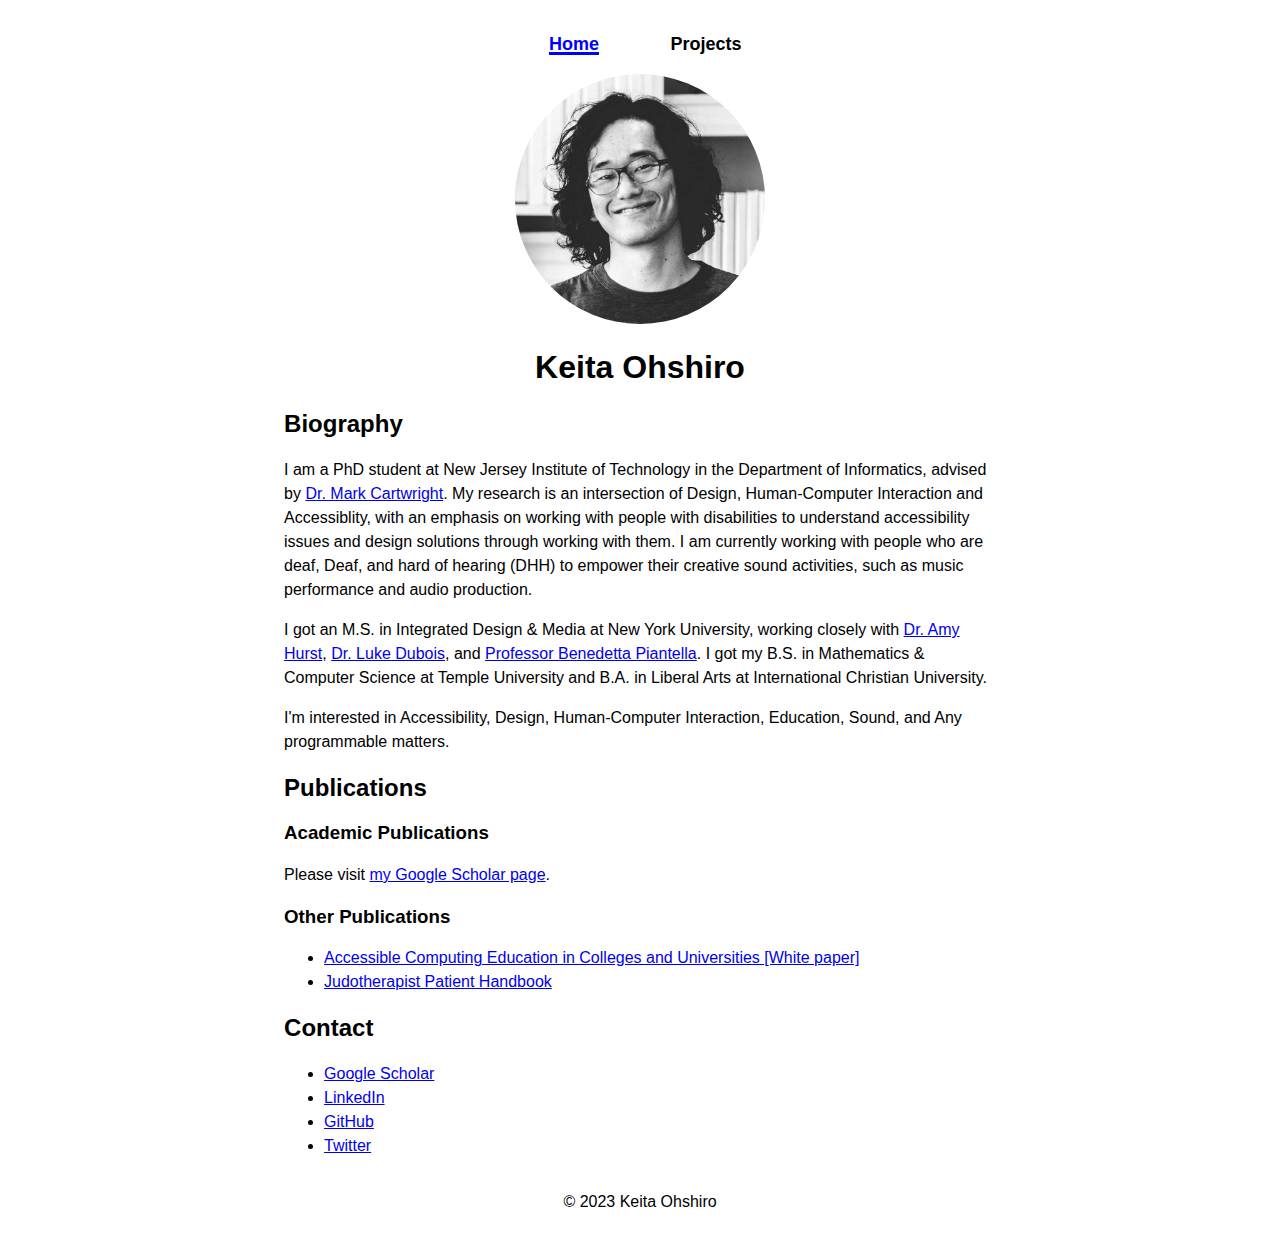
==== index.html @ 1ef1f9df "first commit" ====
<!DOCTYPE html>
<html lang="en">
<head>
    <meta charset="UTF-8">
    <meta http-equiv="X-UA-Compatible" content="IE=edge">
    <meta name="viewport" content="width=device-width, initial-scale=1.0">
    <title>Keita Ohshiro</title>
    <link rel="stylesheet" href="style.css" />
</head>
<body>
    <header>
        <nav>
            <ul>
                <li><a href="index.html" class="active" aria-current="page">Home</a></li>
                <li><a href="projects/index.html">Projects</a></li>
            </ul>
        </nav>
    </header>

    <main class="wrapper">
        <div>
            <div class="profile">
                <img class="portrait" src="img/KeitaOhshiro.jpg" alt="Black and white photo of uppper body with a lightly curled air and wearing glasses"/>
                <h1>Keita Ohshiro</h1>
            </div>

            <h2>Biography</h2>
            <p>I am a PhD student at New Jersey Institute of Technology in the Department of Informatics, advised by <a href="https://markcartwright.com/">Dr. Mark Cartwright</a>. My research is an intersection of Design, Human-Computer Interaction and Accessiblity, with an emphasis on working with people with disabilities to understand accessibility issues and design solutions through working with them. I am currently working with people who are deaf, Deaf, and hard of hearing (DHH) to empower their creative sound activities, such as music performance and audio production.</p>

            <p>I got an M.S. in Integrated Design & Media at New York University, working closely with <a href="https://amyhurst.com/">Dr. Amy Hurst</a>, <a href="https://engineering.nyu.edu/faculty/r-luke-dubois">Dr. Luke Dubois</a>, and <a href="https://engineering.nyu.edu/faculty/benedetta-piantella">Professor Benedetta Piantella</a>. I got my B.S. in Mathematics & Computer Science at Temple University and B.A. in Liberal Arts at International Christian University.</p>

            <p>I'm interested in Accessibility, Design, Human-Computer Interaction, Education, Sound, and Any programmable matters.</p>

            <h2>Publications</h2>
            <h3>Academic Publications</h3>
            <p>Please visit <a href="https://scholar.google.com/citations?user=FBiEHG8AAAAJ">my Google Scholar page</a>.</p>

            <h3>Other Publications</h3>
            <ul>
                <li><a href="https://www.microsoft.com/en-us/research/uploads/prod/2021/01/Accessible-CS-Education-in-Colleges-and-Universities_Making-K12-Ed-Accessible.pdf">Accessible Computing Education in Colleges and Universities [White paper]</a></li>
                <li><a href="https://www.j-hsk.co.jp/judotherapist/handbook.html">Judotherapist Patient Handbook</a></li>
            </ul>
 
            <h2>Contact</h2>
            <ul>
                <li><a href="https://scholar.google.com/citations?user=FBiEHG8AAAAJ&hl=en&oi=ao">Google Scholar</a></li>
                <li><a href="https://www.linkedin.com/in/keita-ohshiro-322b1912a/">LinkedIn</a></li>
                <li><a href="https://github.com/bick-jp">GitHub</a></li>
                <li><a href="https://twitter.com/bick_jp">Twitter</a></li>
            </ul>
        </div>
    </main>
    <footer>
        <p>© 2023 Keita Ohshiro</p>
    </footer>
</body>
</html>
---- style.css ----
* {
    box-sizing: border-box;
}

header a, header a:visited {
    color: #000;
    text-decoration: none;
}

header a.active {
    color: #00f;
    text-decoration: underline;
    text-decoration-thickness: 3px;
}

body {
    padding: 15px;
    margin: 0;
    font-family: Helvetica, sans-serif;
}

nav {
    padding: 1rem 1rem;
}

nav ul {
    margin: 0;
    padding: 0;
    list-style-type: none;
    display: flex;
    flex-flow: row wrap;
    justify-content: center;
    align-items: center;
    text-align: center;
    gap: 2rem;
}

nav li {
    display: inline-block;
    font-size: 18px;
    font-weight: 700;
    width: 100px;
}

p {
    line-height: 1.5;
}

li {
    line-height: 1.5;
}

.wrapper {
    display: grid;
    grid-template-columns: 1fr min(80ch,100%) 1fr;
}

.wrapper>* {
    grid-column: 2;
}

.profile {
    margin: 0 0 24px 0;
    text-align: center;
}

.portrait {
    width: 250px;
    height: 250px;
    border-radius: 50%;
    overflow: hidden;
    margin: auto;
    object-fit: cover;
}

a:focus, a:hover{
    text-decoration:none;
    outline:2px solid #8cc63f;
    background-color:#faebd7
}

footer {
    text-align: center;
}

figure > img {
    width:100%;
}
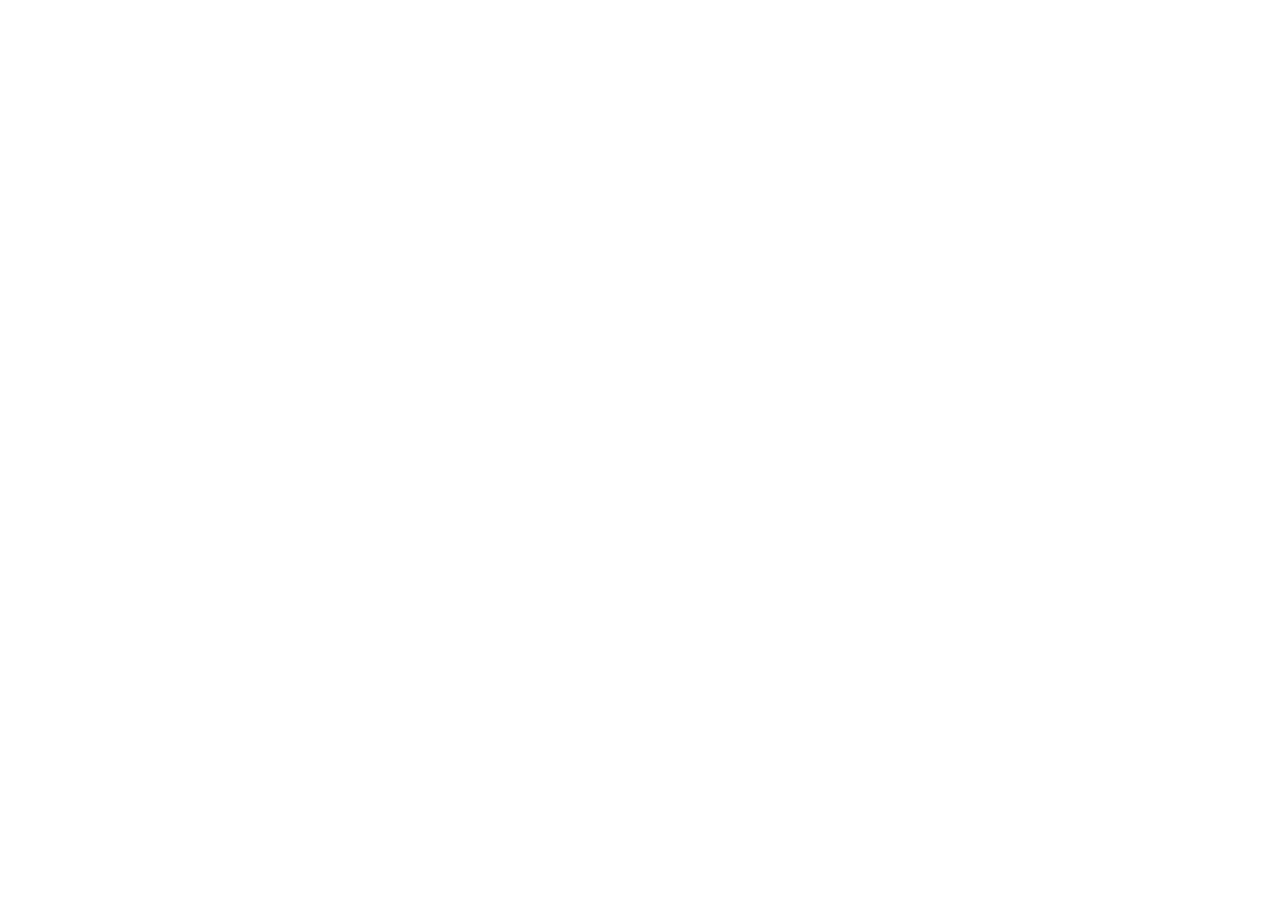
==== commit c71537ef: "Update index.html" ====
--- a/index.html
+++ b/index.html
@@ -1,57 +1,13 @@
-<!DOCTYPE html>
-<html lang="en">
+<!DOCTYPE HTML>
+<html lang="en" style="min-height:100%;">
+<meta http-equiv="refresh" content="0; URL=https://www.notion.so/Keita-Ohshiro-11960300c032809096e2c213deaf6765?pvs=4"> <!-- edit this line -->
 <head>
-    <meta charset="UTF-8">
-    <meta http-equiv="X-UA-Compatible" content="IE=edge">
-    <meta name="viewport" content="width=device-width, initial-scale=1.0">
-    <title>Keita Ohshiro</title>
-    <link rel="stylesheet" href="style.css" />
+    <meta charset="utf-8">
+    <meta name="viewport" content="width=device-width, initial-scale=1, shrink-to-fit=no">
 </head>
-<body>
-    <header>
-        <nav>
-            <ul>
-                <li><a href="index.html" class="active" aria-current="page">Home</a></li>
-                <li><a href="projects/index.html">Projects</a></li>
-            </ul>
-        </nav>
-    </header>
 
-    <main class="wrapper">
-        <div>
-            <div class="profile">
-                <img class="portrait" src="img/KeitaOhshiro.jpg" alt="Black and white photo of uppper body with a lightly curled air and wearing glasses"/>
-                <h1>Keita Ohshiro</h1>
-            </div>
+<body style="background:black;">
+    <h1>Loading...</h1>
+</body>
 
-            <h2>Biography</h2>
-            <p>I am a PhD student at New Jersey Institute of Technology in the Department of Informatics, advised by <a href="https://markcartwright.com/">Dr. Mark Cartwright</a>. My research is an intersection of Design, Human-Computer Interaction and Accessiblity, with an emphasis on working with people with disabilities to understand accessibility issues and design solutions through working with them. I am currently working with people who are deaf, Deaf, and hard of hearing (DHH) to empower their creative sound activities, such as music performance and audio production.</p>
-
-            <p>I got an M.S. in Integrated Design & Media at New York University, working closely with <a href="https://amyhurst.com/">Dr. Amy Hurst</a>, <a href="https://engineering.nyu.edu/faculty/r-luke-dubois">Dr. Luke Dubois</a>, and <a href="https://engineering.nyu.edu/faculty/benedetta-piantella">Professor Benedetta Piantella</a>. I got my B.S. in Mathematics & Computer Science at Temple University and B.A. in Liberal Arts at International Christian University.</p>
-
-            <p>I'm interested in Accessibility, Design, Human-Computer Interaction, Education, Sound, and Any programmable matters.</p>
-
-            <h2>Publications</h2>
-            <h3>Academic Publications</h3>
-            <p>Please visit <a href="https://scholar.google.com/citations?user=FBiEHG8AAAAJ">my Google Scholar page</a>.</p>
-
-            <h3>Other Publications</h3>
-            <ul>
-                <li><a href="https://www.microsoft.com/en-us/research/uploads/prod/2021/01/Accessible-CS-Education-in-Colleges-and-Universities_Making-K12-Ed-Accessible.pdf">Accessible Computing Education in Colleges and Universities [White paper]</a></li>
-                <li><a href="https://www.j-hsk.co.jp/judotherapist/handbook.html">Judotherapist Patient Handbook</a></li>
-            </ul>
- 
-            <h2>Contact</h2>
-            <ul>
-                <li><a href="https://scholar.google.com/citations?user=FBiEHG8AAAAJ&hl=en&oi=ao">Google Scholar</a></li>
-                <li><a href="https://www.linkedin.com/in/keita-ohshiro-322b1912a/">LinkedIn</a></li>
-                <li><a href="https://github.com/bick-jp">GitHub</a></li>
-                <li><a href="https://twitter.com/bick_jp">Twitter</a></li>
-            </ul>
-        </div>
-    </main>
-    <footer>
-        <p>© 2023 Keita Ohshiro</p>
-    </footer>
-</body>
-</html>+</html>
